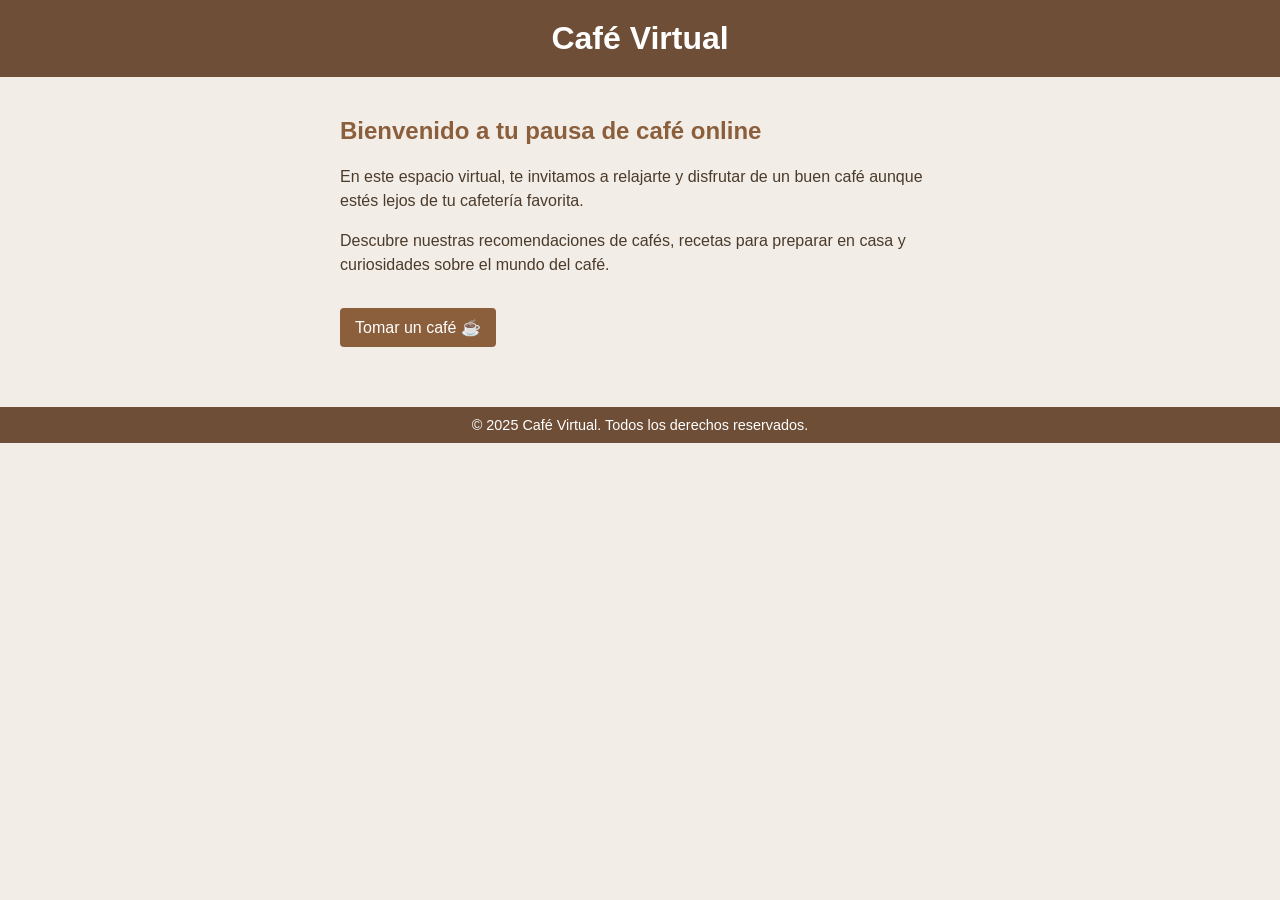
==== home.html @ b95a1fa6 "Add files via upload" ====
<!DOCTYPE html>
<html lang="es">
<head>
    <meta charset="UTF-8" />
    <meta name="viewport" content="width=device-width, initial-scale=1" />
    <title>Café Virtual</title>
    <link rel="stylesheet" href="homestyle.css"/>
</head>
<body>
    <header>
        Café Virtual
    </header>
    <main>
        <h2>Bienvenido a tu pausa de café online</h2>
        <p>En este espacio virtual, te invitamos a relajarte y disfrutar de un buen café aunque estés lejos de tu cafetería favorita.</p>
        <p>Descubre nuestras recomendaciones de cafés, recetas para preparar en casa y curiosidades sobre el mundo del café.</p>
        <button class="btn" onclick="alert('¡Disfruta tu café virtual! ☕')">Tomar un café ☕</button>
    </main>
    <footer>
        &copy; 2025 Café Virtual. Todos los derechos reservados.
    </footer>
</body>
</html>
---- homestyle.css ----
body {
    font-family: Arial, sans-serif;
    background-color: #f2ede7;
    color: #4b3b2b;
    margin: 0;
    padding: 0;
    display: flex;
    flex-direction: column;
    align-items: center;
}

header {
    background-color: #6f4e37;
    color: white;
    width: 100%;
    padding: 20px 0;
    text-align: center;
    font-size: 2rem;
    font-weight: bold;
}

main {
    max-width: 600px;
    padding: 20px;
}

h2 {
    color: #8b5e3c;
}

p {
    line-height: 1.5;
}

footer {
    margin-top: 40px;
    padding: 10px 0;
    width: 100%;
    background-color: #6f4e37;
    color: white;
    text-align: center;
    font-size: 0.9rem;
}

.btn {
    background-color: #8b5e3c;
    color: white;
    border: none;
    padding: 10px 15px;
    cursor: pointer;
    border-radius: 4px;
    font-size: 1rem;
    margin-top: 15px;
}

.btn:hover {
    background-color: #6f4e37;
}
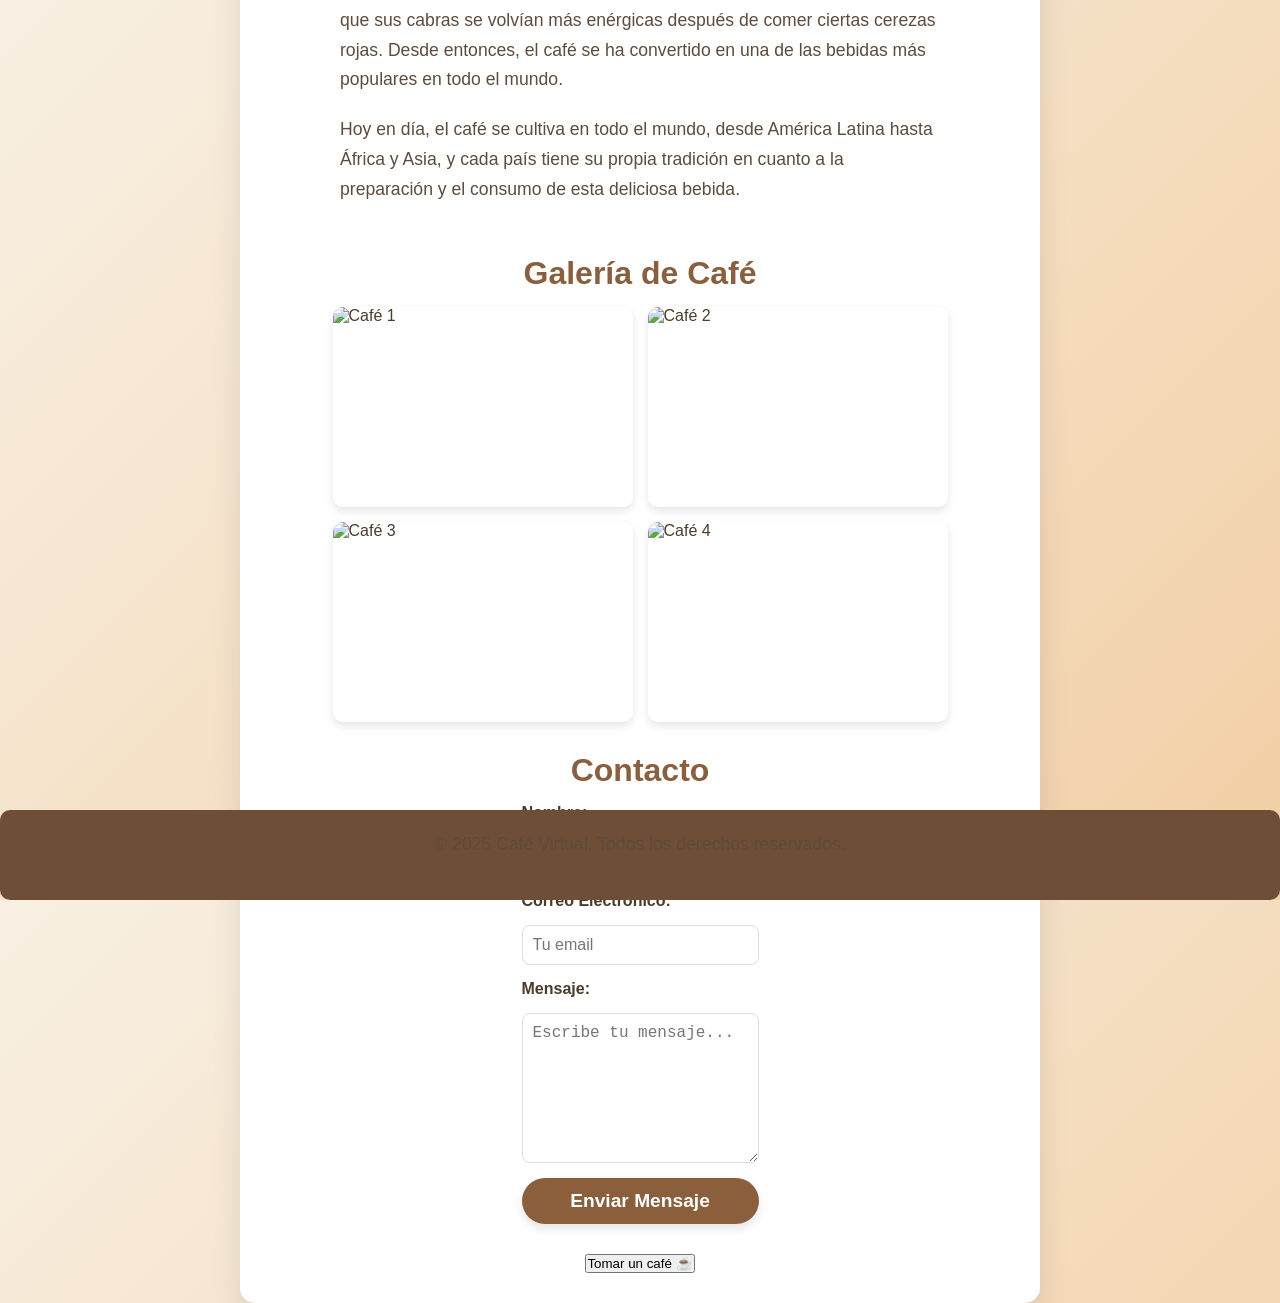
==== commit e2f0a260: "Add files via upload" ====
--- a/home.html
+++ b/home.html
@@ -4,20 +4,61 @@
     <meta charset="UTF-8" />
     <meta name="viewport" content="width=device-width, initial-scale=1" />
     <title>Café Virtual</title>
-    <link rel="stylesheet" href="homestyle.css"/>
+    <link rel="stylesheet" href="homestyle.css" />
 </head>
 <body>
     <header>
         Café Virtual
     </header>
     <main>
-        <h2>Bienvenido a tu pausa de café online</h2>
-        <p>En este espacio virtual, te invitamos a relajarte y disfrutar de un buen café aunque estés lejos de tu cafetería favorita.</p>
-        <p>Descubre nuestras recomendaciones de cafés, recetas para preparar en casa y curiosidades sobre el mundo del café.</p>
-        <button class="btn" onclick="alert('¡Disfruta tu café virtual! ☕')">Tomar un café ☕</button>
+        <!-- Sección Intro -->
+        <section class="intro">
+            <h2>Bienvenido a tu pausa de café online</h2>
+            <p>Relájate con nosotros y disfruta de un buen café virtual. Explora nuestras recetas, historias y curiosidades del mundo del café.</p>
+        </section>
+        
+        <!-- Sección Historia del Café -->
+        <section class="historia">
+            <h2>Historia del Café</h2>
+            <p>El café tiene una historia fascinante que se remonta a miles de años. Se cree que fue descubierto en Etiopía por un pastor llamado Kaldi, quien notó que sus cabras se volvían más enérgicas después de comer ciertas cerezas rojas. Desde entonces, el café se ha convertido en una de las bebidas más populares en todo el mundo.</p>
+            <p>Hoy en día, el café se cultiva en todo el mundo, desde América Latina hasta África y Asia, y cada país tiene su propia tradición en cuanto a la preparación y el consumo de esta deliciosa bebida.</p>
+        </section>
+
+        <!-- Sección Galería de Imágenes -->
+        <section class="galeria">
+            <h2>Galería de Café</h2>
+            <div class="imagenes">
+                <img src="https://via.placeholder.com/300x200?text=Café+1" alt="Café 1">
+                <img src="https://via.placeholder.com/300x200?text=Café+2" alt="Café 2">
+                <img src="https://via.placeholder.com/300x200?text=Café+3" alt="Café 3">
+                <img src="https://via.placeholder.com/300x200?text=Café+4" alt="Café 4">
+            </div>
+        </section>
+
+        <!-- Sección Formulario de Contacto -->
+        <section class="contacto">
+            <h2>Contacto</h2>
+            <form action="#" method="POST">
+                <label for="nombre">Nombre:</label>
+                <input type="text" id="nombre" name="nombre" required placeholder="Tu nombre">
+                
+                <label for="email">Correo Electrónico:</label>
+                <input type="email" id="email" name="email" required placeholder="Tu email">
+                
+                <label for="mensaje">Mensaje:</label>
+                <textarea id="mensaje" name="mensaje" required placeholder="Escribe tu mensaje..."></textarea>
+                
+                <button type="submit" class="btn">Enviar Mensaje</button>
+            </form>
+        </section>
+
+        <!-- Botón de acción -->
+        <section class="action">
+            <button class="btn" onclick="alert('¡Disfruta tu café virtual! ☕')">Tomar un café ☕</button>
+        </section>
     </main>
     <footer>
-        &copy; 2025 Café Virtual. Todos los derechos reservados.
+        <p>&copy; 2025 Café Virtual. Todos los derechos reservados.</p>
     </footer>
 </body>
-</html>
+</html>
--- a/homestyle.css
+++ b/homestyle.css
@@ -1,58 +1,142 @@
-body {
-    font-family: Arial, sans-serif;
-    background-color: #f2ede7;
-    color: #4b3b2b;
+/* Reset de algunos estilos predeterminados */
+* {
     margin: 0;
     padding: 0;
+    box-sizing: border-box;
+}
+
+body {
+    font-family: 'Arial', sans-serif;
+    background-color: #f8f0e3;
+    color: #4b3b2b;
     display: flex;
     flex-direction: column;
+    justify-content: center;
     align-items: center;
+    height: 100vh;
+    background: linear-gradient(135deg, #f8f0e3, #f2cfa5);
+    padding: 20px;
 }
 
 header {
     background-color: #6f4e37;
     color: white;
     width: 100%;
-    padding: 20px 0;
     text-align: center;
-    font-size: 2rem;
-    font-weight: bold;
+    padding: 30px 0;
+    font-size: 2.5rem;
+    text-transform: uppercase;
+    letter-spacing: 2px;
+    box-shadow: 0 10px 20px rgba(0, 0, 0, 0.2);
 }
 
 main {
-    max-width: 600px;
-    padding: 20px;
+    display: flex;
+    flex-direction: column;
+    align-items: center;
+    max-width: 800px;
+    margin: 30px 0;
+    padding: 30px;
+    background-color: white;
+    border-radius: 15px;
+    box-shadow: 0 15px 30px rgba(0, 0, 0, 0.1);
+}
+
+.intro, .historia, .galeria, .contacto {
+    margin-bottom: 30px;
 }
 
 h2 {
     color: #8b5e3c;
+    font-size: 2rem;
+    margin-bottom: 15px;
+    text-align: center;
 }
 
 p {
-    line-height: 1.5;
+    line-height: 1.7;
+    font-size: 1.1rem;
+    color: #5f4b3b;
+    margin-bottom: 20px;
+    font-weight: 300;
+    max-width: 600px;
+    margin-left: auto;
+    margin-right: auto;
+}
+
+.galeria .imagenes {
+    display: flex;
+    flex-wrap: wrap;
+    gap: 15px;
+    justify-content: center;
+}
+
+.galeria img {
+    width: 300px;
+    height: 200px;
+    object-fit: cover;
+    border-radius: 10px;
+    box-shadow: 0 4px 8px rgba(0, 0, 0, 0.1);
+    transition: transform 0.3s ease;
+}
+
+.galeria img:hover {
+    transform: scale(1.05);
+}
+
+.contacto form {
+    display: flex;
+    flex-direction: column;
+    gap: 15px;
+}
+
+.contacto label {
+    font-weight: bold;
+    font-size: 1rem;
+}
+
+.contacto input, .contacto textarea {
+    padding: 10px;
+    font-size: 1rem;
+    border-radius: 8px;
+    border: 1px solid #ddd;
+    width: 100%;
+}
+
+.contacto textarea {
+    resize: vertical;
+    min-height: 150px;
+}
+
+.contacto button {
+    background-color: #8b5e3c;
+    color: white;
+    border: none;
+    padding: 12px 20px;
+    font-size: 1.2rem;
+    font-weight: bold;
+    border-radius: 30px;
+    cursor: pointer;
+    transition: all 0.3s ease;
+    box-shadow: 0 5px 10px rgba(0, 0, 0, 0.1);
+}
+
+.contacto button:hover {
+    background-color: #6f4e37;
+    transform: scale(1.05);
+    box-shadow: 0 8px 15px rgba(0, 0, 0, 0.15);
 }
 
 footer {
-    margin-top: 40px;
-    padding: 10px 0;
-    width: 100%;
     background-color: #6f4e37;
     color: white;
+    width: 100%;
+    padding: 20px;
     text-align: center;
-    font-size: 0.9rem;
-}
-
-.btn {
-    background-color: #8b5e3c;
-    color: white;
-    border: none;
-    padding: 10px 15px;
-    cursor: pointer;
-    border-radius: 4px;
     font-size: 1rem;
-    margin-top: 15px;
-}
-
-.btn:hover {
-    background-color: #6f4e37;
-}
+    font-weight: 300;
+    border-radius: 10px;
+    position: absolute;
+    bottom: 0;
+    left: 0;
+}
